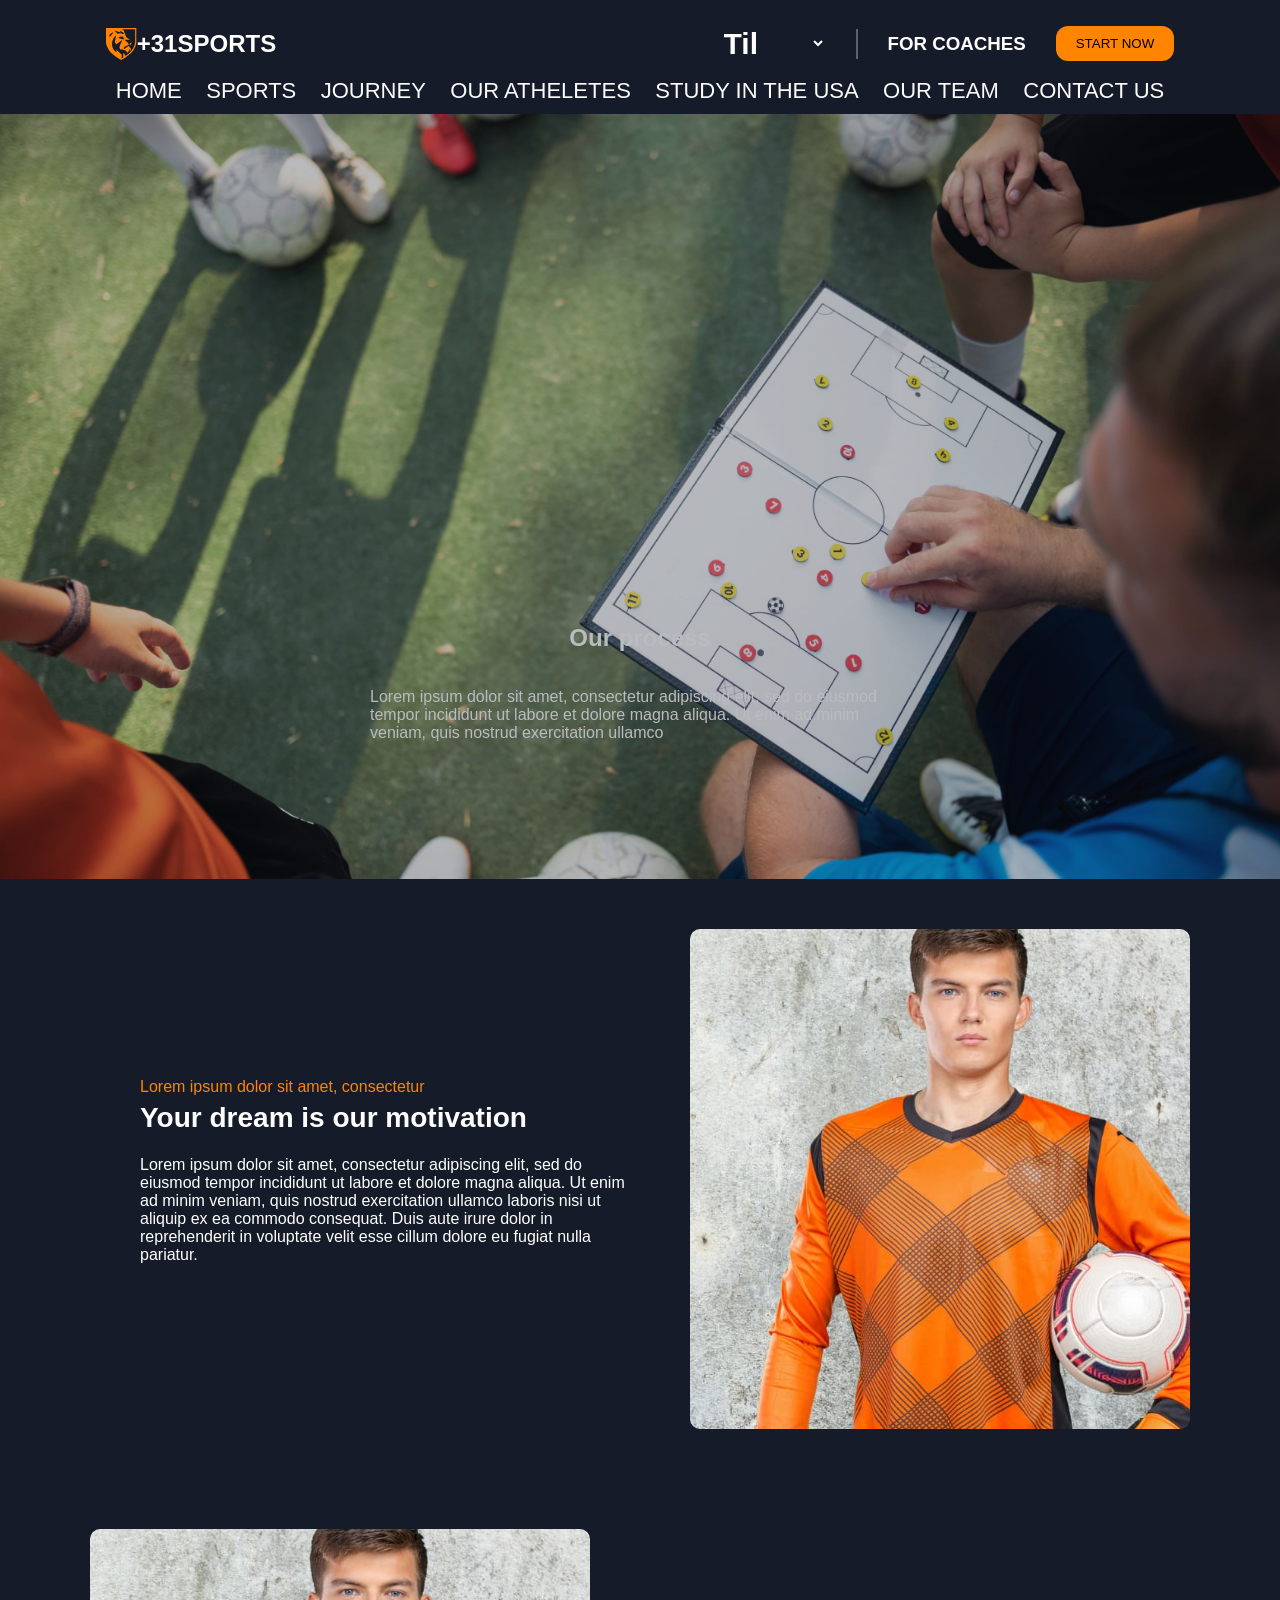
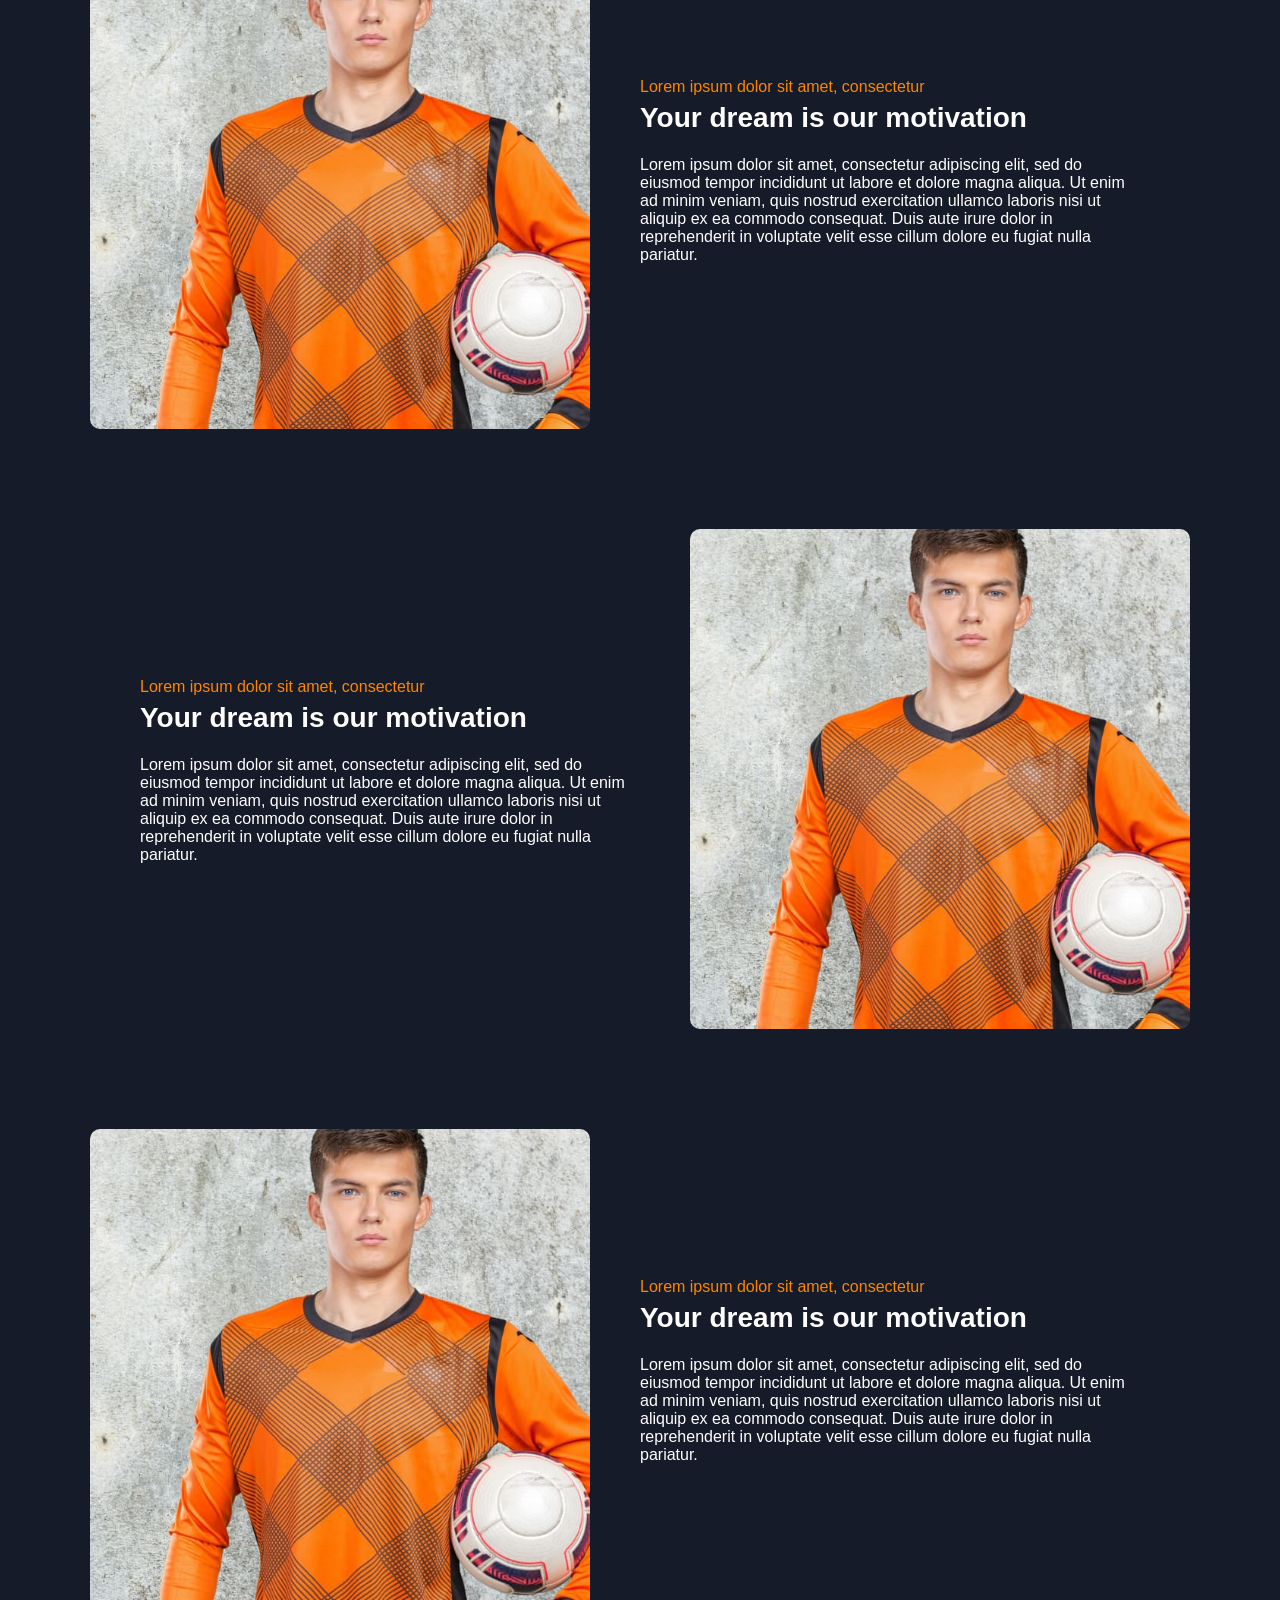
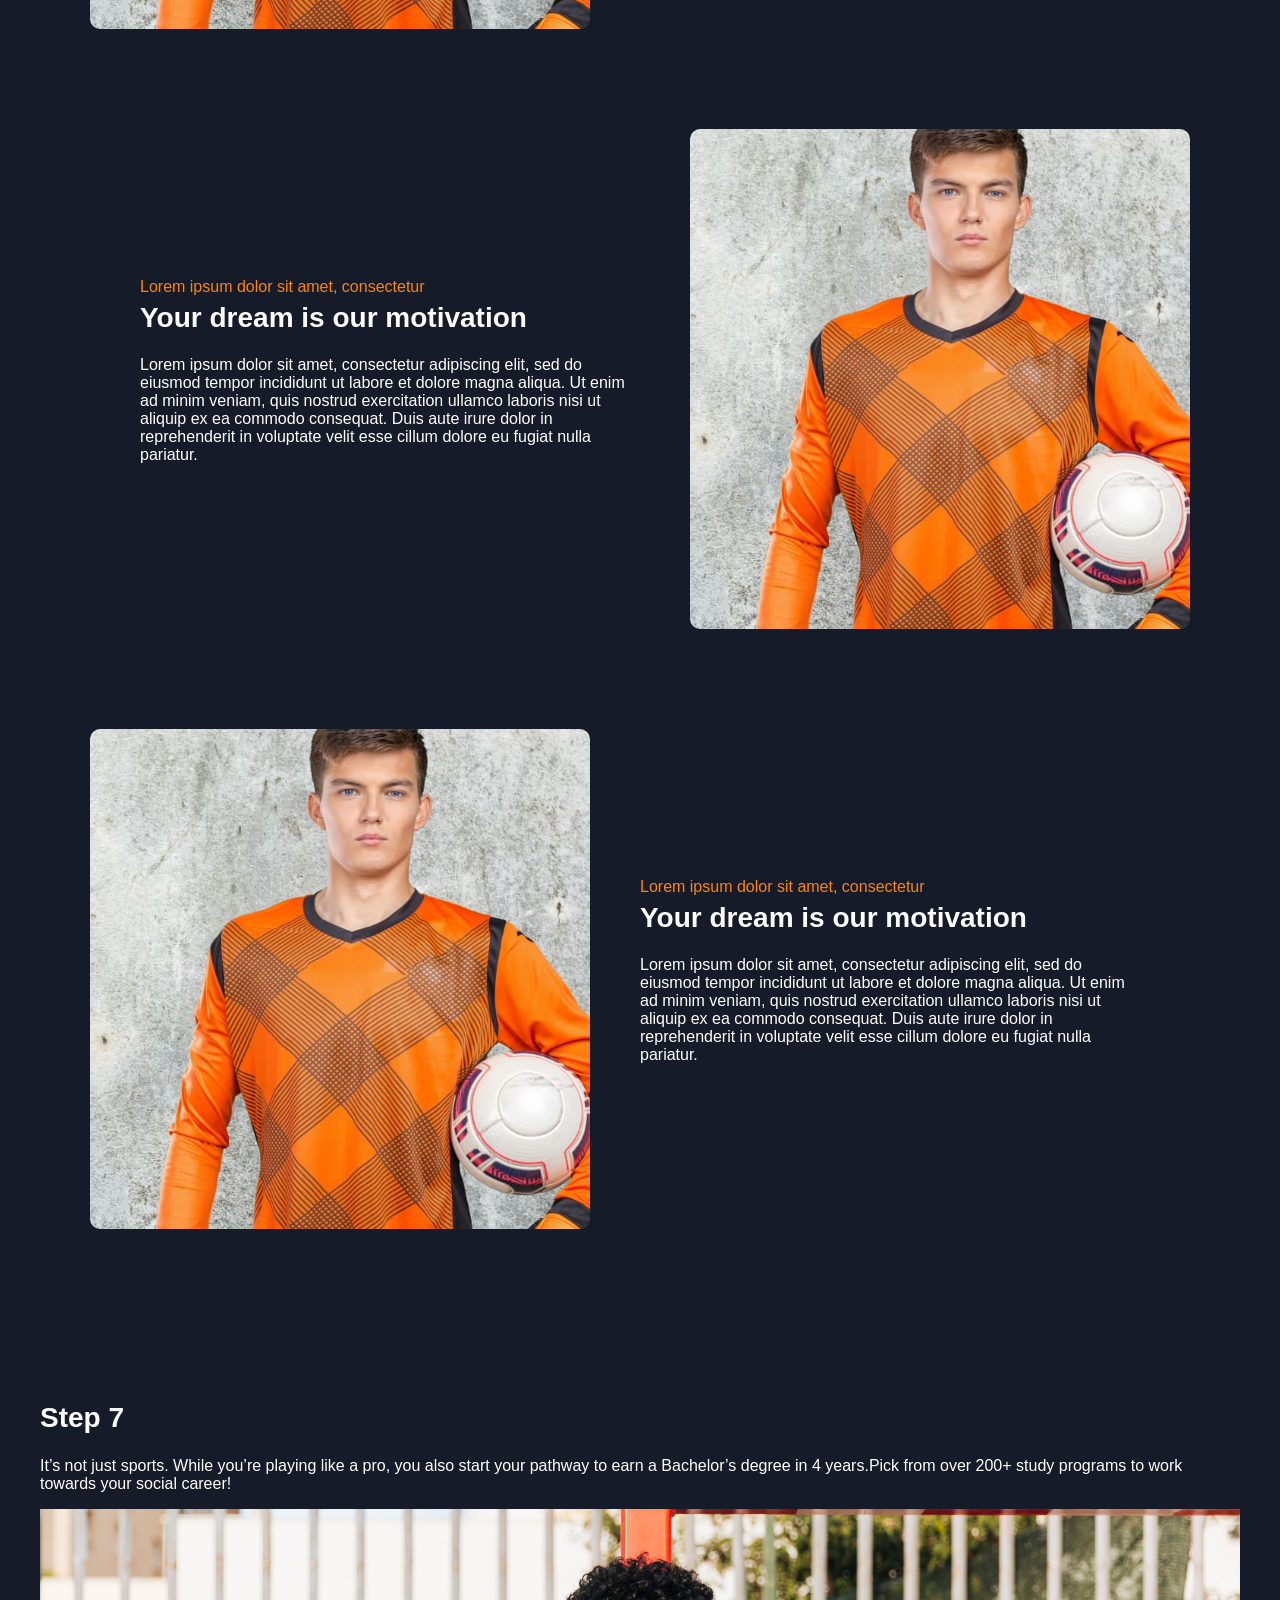
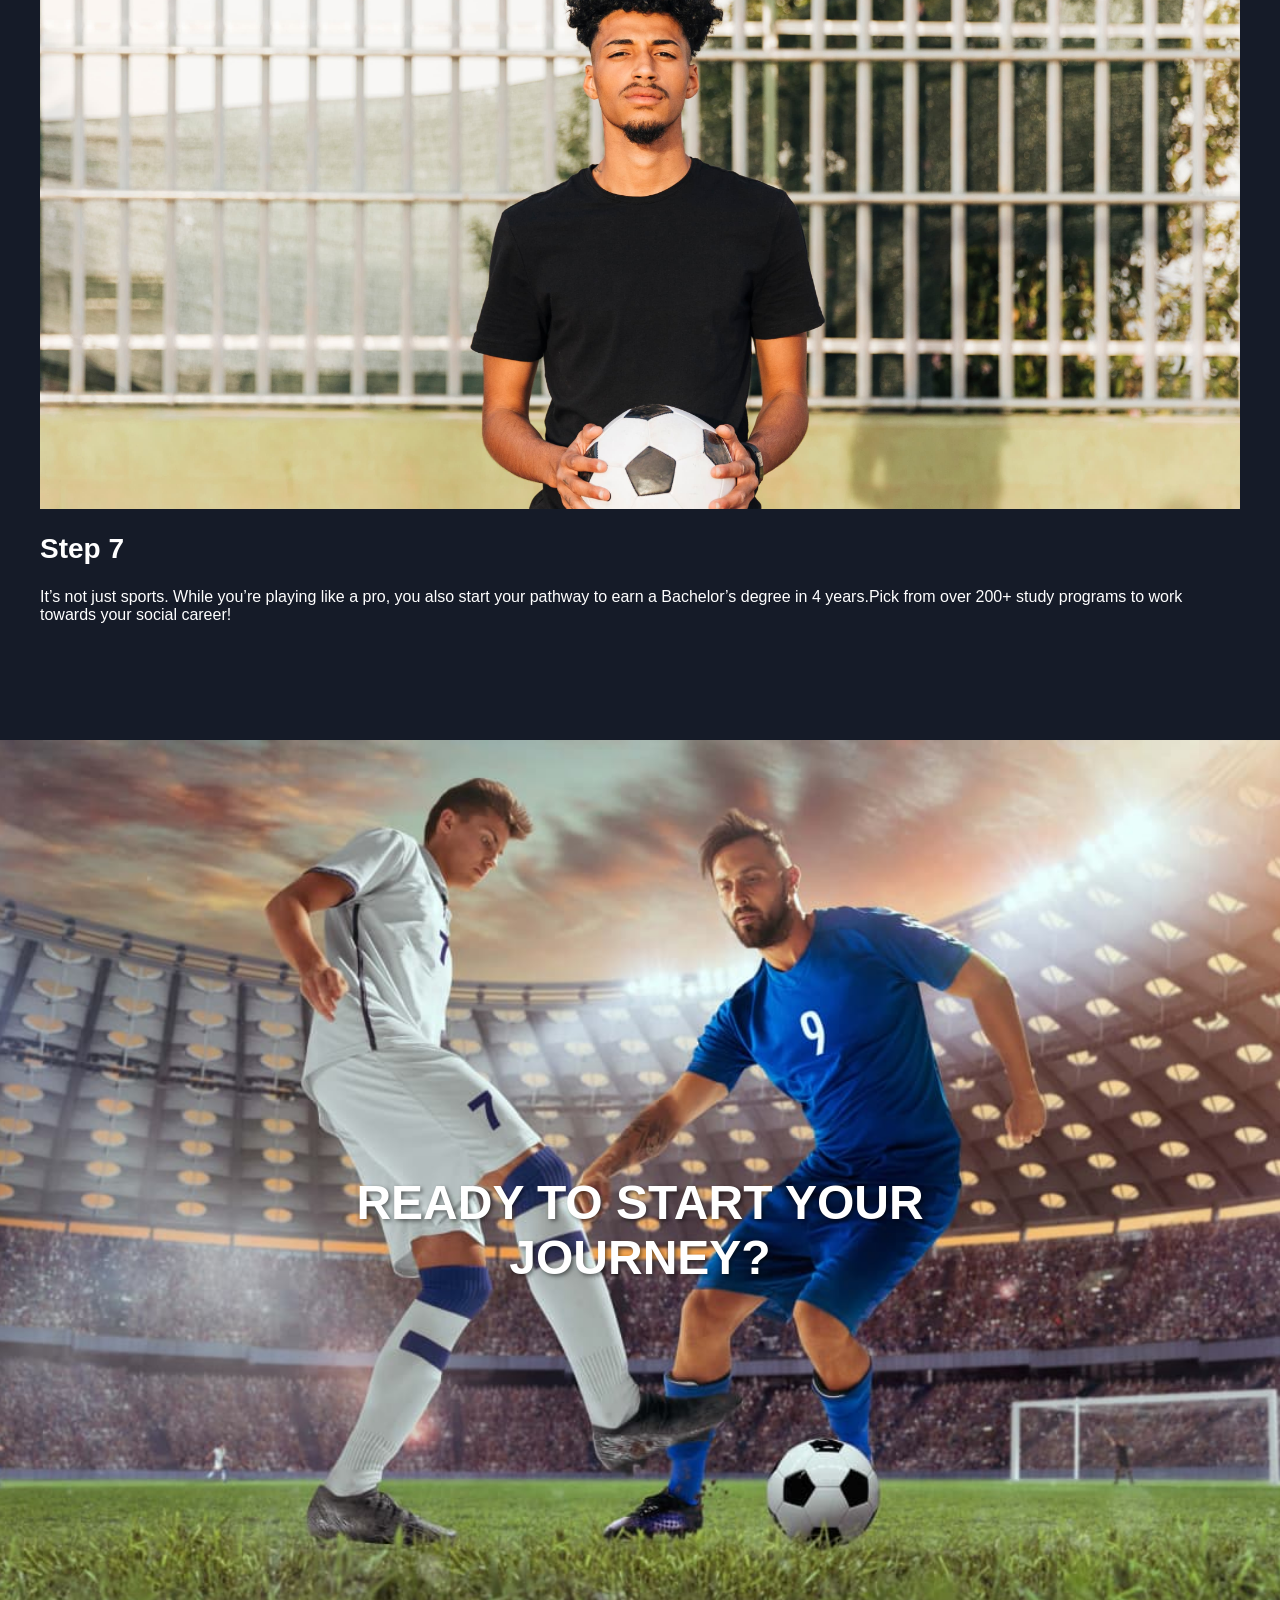
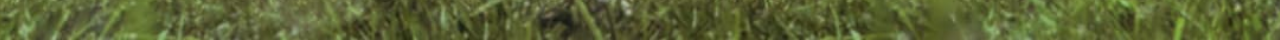
==== sports.html @ bd9975b6 "devcha75 man" ====
<!DOCTYPE html>
<html lang="en">

<head>
    <meta charset="UTF-8">
    <meta name="viewport" content="width=device-width, initial-scale=1.0">
    <title>Document</title>
    <link rel="stylesheet" href="sports.css">
</head>

<body>
    <div class="cont">
        <div class="con">
            <header>
                <div class="container">
                    <div class="head1">
                        <div class="logo">
                            <img src="./sherzodRasmlar/logo.svg" alt="sherlogo">
                            <h2>+31SPORTS</h2>
                        </div>
                        <div class="startNov">
                            <select id="language">
                                <option value="">Til</option>
                                <option value="uz">UZB</option>
                                <option value="ru">RUS</option>
                                <option value="eng">ENG</option>
                            </select>
                            <div class="chiziq"></div>
                            <h3>FOR COACHES</h3>
                            <button class="start">START NOW</button>
                        </div>
                    </div>
                    <div class="head2">
                        <nav>
                            <a class="head2-nav" href="#">Home</a>
                            <a class="head2-nav" href="#">sports</a>
                            <a class="head2-nav" href="#">journey</a>
                            <a class="head2-nav" href="#">our atheletes</a>
                            <a class="head2-nav" href="#">study in the usa</a>
                            <a class="head2-nav" href="#">our team</a>
                            <a class="head2-nav" href="#">contact us</a>
                        </nav>
                    </div>
                </div>
            </header>
        </div>
        <main>
            <section class="sec-one">
                <h1 class="secOne-title">Our process</h1>
                <p class="secOne-text">Lorem ipsum dolor sit amet, consectetur adipiscing elit, sed do eiusmod tempor
                    incididunt ut labore
                    et dolore magna aliqua. Ut enim ad minim veniam, quis nostrud exercitation ullamco</p>
            </section>
            <section class="sec-two">
                <div class="secTwo-container">
                    <div class="left">
                        <span>Lorem ipsum dolor sit amet, consectetur</span>
                        <h3>Your dream is our motivation</h3>
                        <p>Lorem ipsum dolor sit amet, consectetur adipiscing elit, sed do eiusmod tempor incididunt ut
                            labore et dolore magna aliqua. Ut enim ad minim veniam, quis nostrud exercitation ullamco
                            laboris nisi ut aliquip ex ea commodo consequat. Duis aute irure dolor in reprehenderit in
                            voluptate velit esse cillum dolore eu fugiat nulla pariatur.</p>
                    </div>
                    <div class="right">
                        <img src="./futbolchi.jpg" alt="Futbolchining rasmi">
                    </div>
                </div>
                <div class="secTwo-container">
                    <div class="right">
                        <img src="./futbolchi.jpg" alt="Futbolchining rasmi">
                    </div>
                    <div class="left">
                        <span>Lorem ipsum dolor sit amet, consectetur</span>
                        <h3>Your dream is our motivation</h3>
                        <p>Lorem ipsum dolor sit amet, consectetur adipiscing elit, sed do eiusmod tempor incididunt ut
                            labore et dolore magna aliqua. Ut enim ad minim veniam, quis nostrud exercitation ullamco
                            laboris nisi ut aliquip ex ea commodo consequat. Duis aute irure dolor in reprehenderit in
                            voluptate velit esse cillum dolore eu fugiat nulla pariatur.</p>
                    </div>
                </div>
                <div class="secTwo-container">
                    <div class="left">
                        <span>Lorem ipsum dolor sit amet, consectetur</span>
                        <h3>Your dream is our motivation</h3>
                        <p>Lorem ipsum dolor sit amet, consectetur adipiscing elit, sed do eiusmod tempor incididunt ut
                            labore et dolore magna aliqua. Ut enim ad minim veniam, quis nostrud exercitation ullamco
                            laboris nisi ut aliquip ex ea commodo consequat. Duis aute irure dolor in reprehenderit in
                            voluptate velit esse cillum dolore eu fugiat nulla pariatur.</p>
                    </div>
                    <div class="right">
                        <img src="./futbolchi.jpg" alt="Futbolchining rasmi">
                    </div>
                </div>
                <div class="secTwo-container">
                    <div class="right">
                        <img src="./futbolchi.jpg" alt="Futbolchining rasmi">
                    </div>
                    <div class="left">
                        <span>Lorem ipsum dolor sit amet, consectetur</span>
                        <h3>Your dream is our motivation</h3>
                        <p>Lorem ipsum dolor sit amet, consectetur adipiscing elit, sed do eiusmod tempor incididunt ut
                            labore et dolore magna aliqua. Ut enim ad minim veniam, quis nostrud exercitation ullamco
                            laboris nisi ut aliquip ex ea commodo consequat. Duis aute irure dolor in reprehenderit in
                            voluptate velit esse cillum dolore eu fugiat nulla pariatur.</p>
                    </div>
                </div>
                <div class="secTwo-container">
                    <div class="left">
                        <span>Lorem ipsum dolor sit amet, consectetur</span>
                        <h3>Your dream is our motivation</h3>
                        <p>Lorem ipsum dolor sit amet, consectetur adipiscing elit, sed do eiusmod tempor incididunt ut
                            labore et dolore magna aliqua. Ut enim ad minim veniam, quis nostrud exercitation ullamco
                            laboris nisi ut aliquip ex ea commodo consequat. Duis aute irure dolor in reprehenderit in
                            voluptate velit esse cillum dolore eu fugiat nulla pariatur.</p>
                    </div>
                    <div class="right">
                        <img src="./futbolchi.jpg" alt="Futbolchining rasmi">
                    </div>
                </div>
                <div class="secTwo-container">
                    <div class="right">
                        <img src="./futbolchi.jpg" alt="Futbolchining rasmi">
                    </div>
                    <div class="left">
                        <span>Lorem ipsum dolor sit amet, consectetur</span>
                        <h3>Your dream is our motivation</h3>
                        <p>Lorem ipsum dolor sit amet, consectetur adipiscing elit, sed do eiusmod tempor incididunt ut
                            labore et dolore magna aliqua. Ut enim ad minim veniam, quis nostrud exercitation ullamco
                            laboris nisi ut aliquip ex ea commodo consequat. Duis aute irure dolor in reprehenderit in
                            voluptate velit esse cillum dolore eu fugiat nulla pariatur.</p>
                    </div>
                </div>
            </section>
            <section class="sec-three">
                <h2>Step 7</h2>
                <p>It’s not just sports. While you’re playing like a pro, you also start your pathway to earn a
                    Bachelor’s degree in 4 years.Pick from over 200+ study programs to work towards your social career!
                </p>
                <div class="rasm-con">
                    <img src="./futbolchi2.jpg" alt="">
                </div>
                <h2>Step 7</h2>
                <p>It’s not just sports. While you’re playing like a pro, you also start your pathway to earn a
                    Bachelor’s degree in 4 years.Pick from over 200+ study programs to work towards your social career!
                </p>
            </section>
            <section class="sec-four">
                <h1>READY TO START YOUR JOURNEY?</h1>
                <img src="./futbolchilar.jpg" alt="Futbol o'yinchilari">
            </section>
            <section  class="sec-five">
                
            </section>
        </main>
    </div>
</body>

</html>
---- sports.css ----
* {
    box-sizing: border-box;
    font-family: 'Lucida Sans', 'Lucida Sans Regular', 'Lucida Grande', 'Lucida Sans Unicode', Geneva, Verdana, sans-serif;
}

body {
    margin: 0;
    background-color: #151B28;
    display: flex;
    justify-content: center;
}

.cont {
    width: 100vw;
    display: flex;
    flex-direction: column;
}

.con {
    max-width: 1200px;
    margin: 0 auto;
}

/* .tana {
    display: flex;
    flex-direction: column;
    justify-content: center;
} */

.container {
    background-color: #151B28;
    flex-direction: column;
    display: flex;
}

header .container {
    padding: 10px 20px;
}

header {
    display: flex;
    flex-direction: column;
    max-width: 1200px;
    justify-content: center;

}

.head1 {
    display: flex;
    justify-content: space-between;
    align-items: center;
    color: white;
    gap: 315px;
}

.logo {
    display: flex;
}

.startNov {
    display: flex;
    justify-content: space-between;
    align-items: center;
    gap: 30px;
}

.chiziq {
    width: 2px;
    height: 30px;
    background-color: rgba(255, 255, 255, 0.3);
}

#language {
    background-color: transparent;
    color: rgb(255, 255, 255);
    padding: 8px 20px;
    font-size: 30px;
    font-weight: bold;
    border: 0px solid chartreuse;
}

#language:focus {
    border: 0px solid cyan;
    color: #151B28;
}

.start {
    padding: 10px 20px;
    border-radius: 12px;
    background-color: #FF8400;
    border: none;
}

.head2-nav {
    font-weight: 400;
    font-size: 22px;
    margin: 0px 10px;
    text-align: center;
    text-transform: uppercase;
    color: #FCFCFD;
    text-decoration: none;
}

.sec-one {
    background-image: url("./headerImg.jpg");
    background-position: center;
    background-size: cover;
    background-repeat: no-repeat;
    opacity: 0.7;
    height: 85vh;
    display: flex;
    flex-direction: column;
    justify-content: center;
    align-items: center;
    padding: 370px 370px 0px;
    color: rgb(255, 255, 255);
}

.secOne-title {
    color: white;
}

.sec-two {
    padding: 50px 0px;
    display: flex;
    flex-direction: column;
    gap: 100px;
}

.secTwo-container {
    max-width: 1200px;
    color: white;
    margin: 0 auto;
    display: flex;
    justify-content: space-between;
    align-items: center;
    /* border: 2px solid red; */
}

.left {
    width: 600px;
    padding: 50px;
}

.left span{
    color: hsla(31, 100%, 50%, 1);  
}

.left h3{
    font-size: 28px;
    margin: 0;
    padding: 6px 0px;
}

.right {
    width: 500px;
    overflow: hidden;
    height: 500px;
}

.right img{
    width: 100%;
    height: 100%;
    object-fit: cover;
    border-radius: 10px;
}

.sec-three{
    max-width: 1200px;
    margin: 0 auto;
    color: white;
    padding: 100px 0px;
}

.sec-three h2{
    font-size: 28px;
}

.sec-three .rasm-con{
    max-width: 1200px;
    height: 600px;
    margin: 0 auto;
    overflow: hidden;
}

.rasm-con img{
    width: 100%;
    height: 100%;
    object-fit: cover;
}

.sec-four {
    position: relative;
    width: 100%;
    height: 100vh;
    overflow: hidden;
}

.sec-four img {
    position: absolute;
    top: 0;
    left: 0;
    width: 100%;
    height: 100%;
    object-fit: cover;  
    z-index: 1;
}

.sec-four h1 {
    position: absolute;
    top: 50%;
    left: 50%;
    transform: translate(-50%, -50%);
    color: white; 
    font-size: 3em; 
    text-shadow: 2px 2px 4px rgba(0, 0, 0, 0.5); 
    z-index: 2; 
    text-align: center; 
}
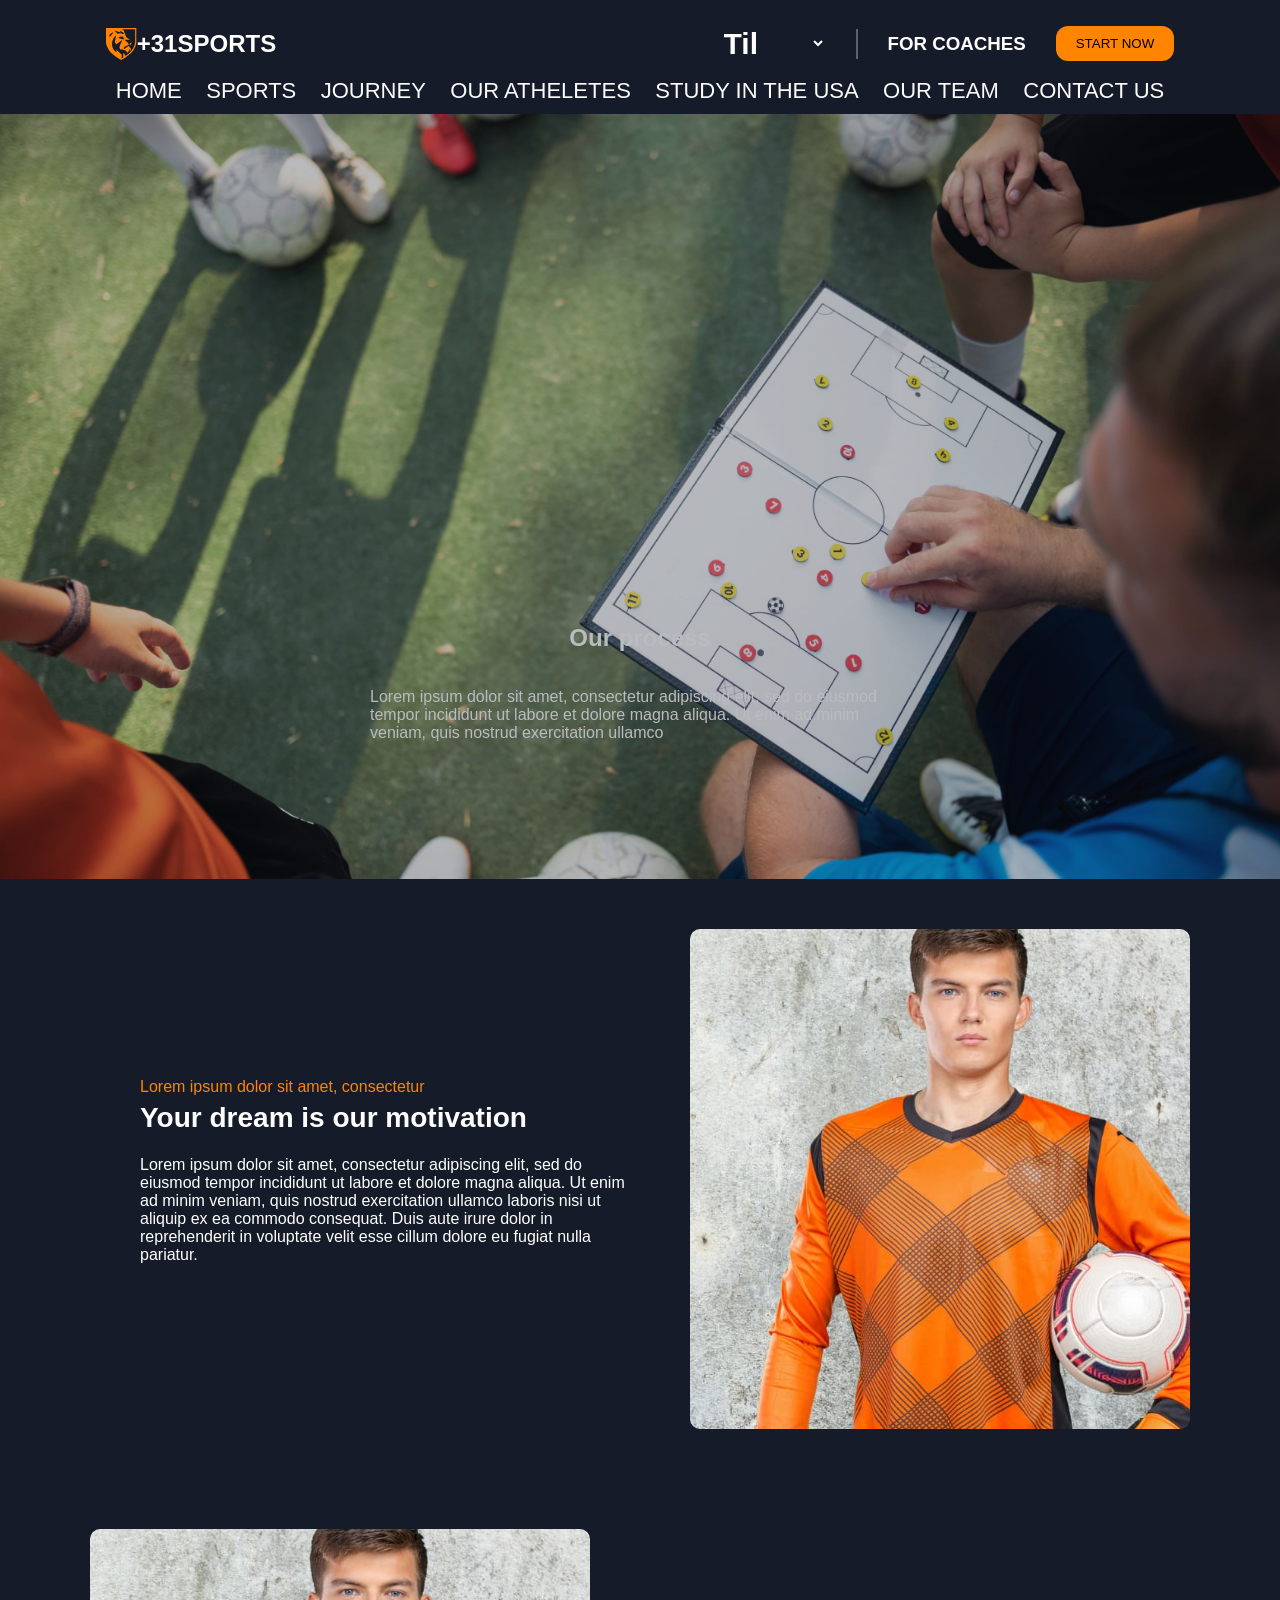
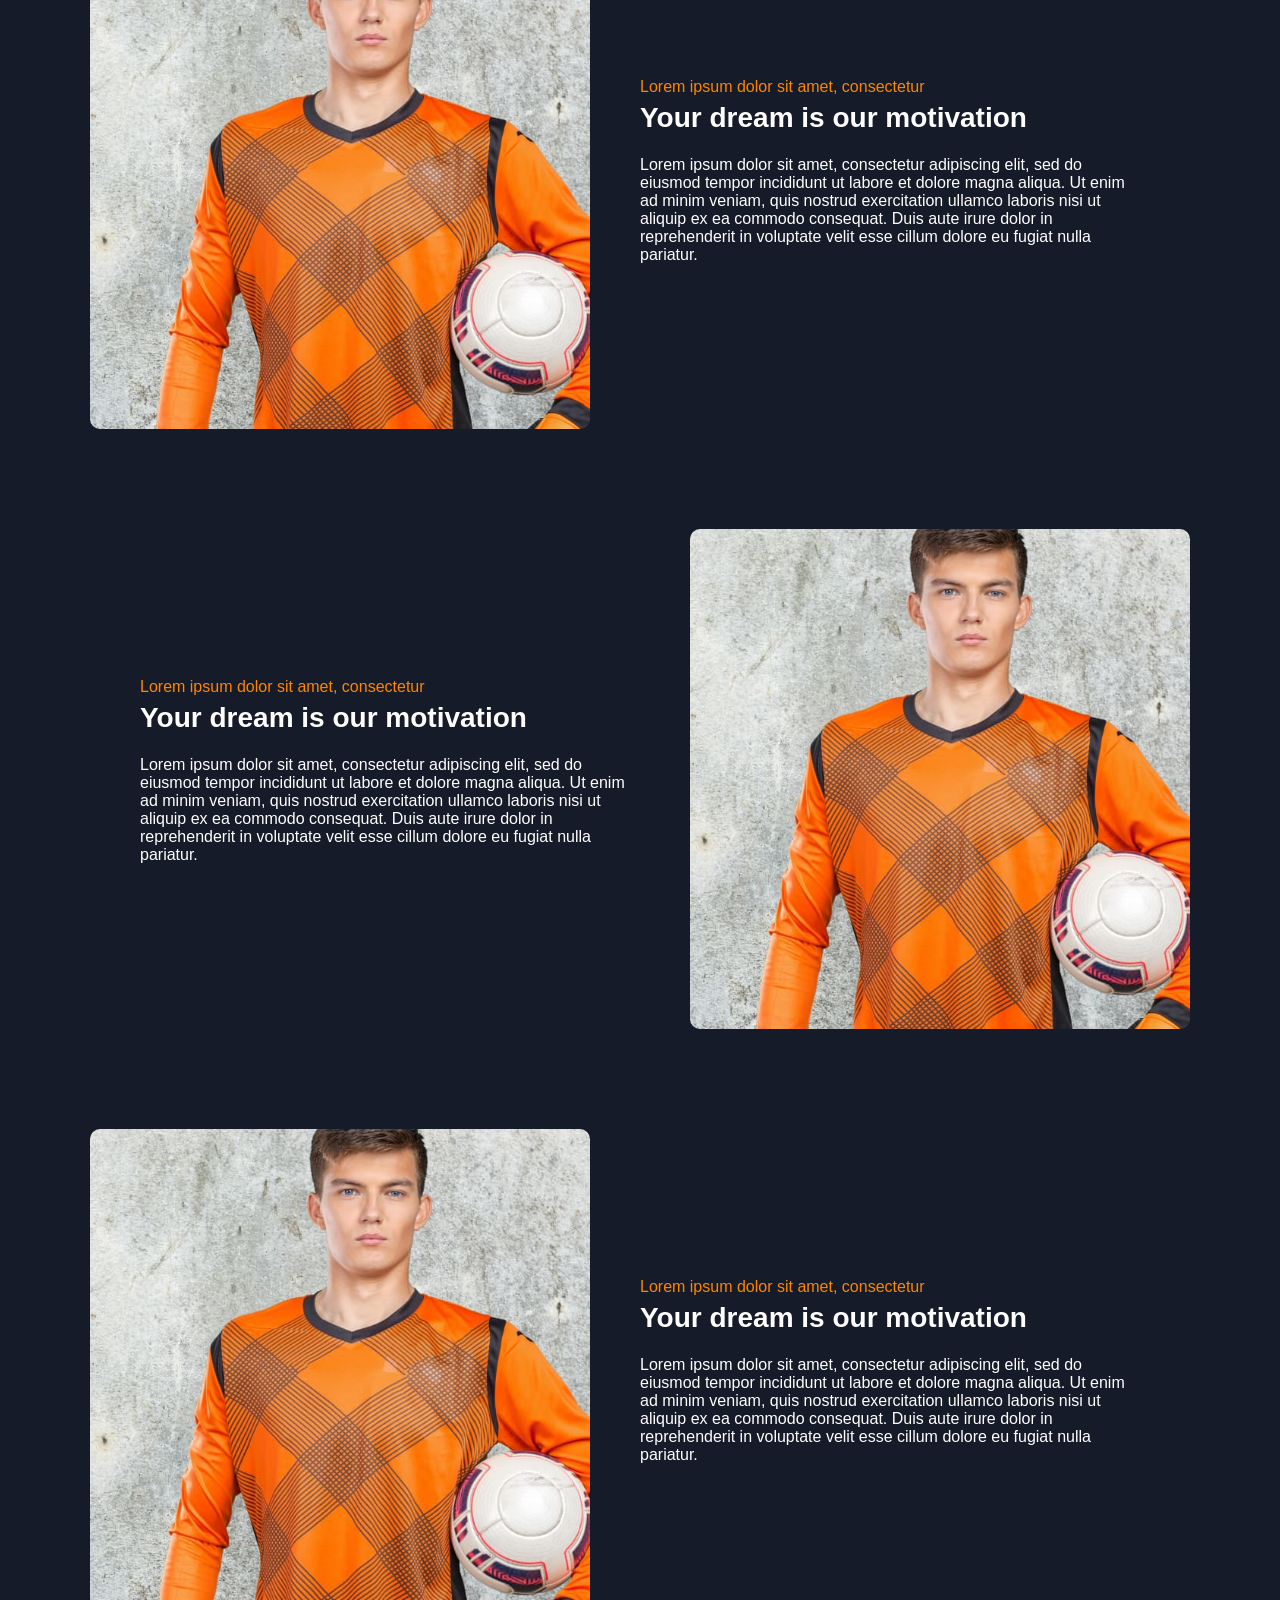
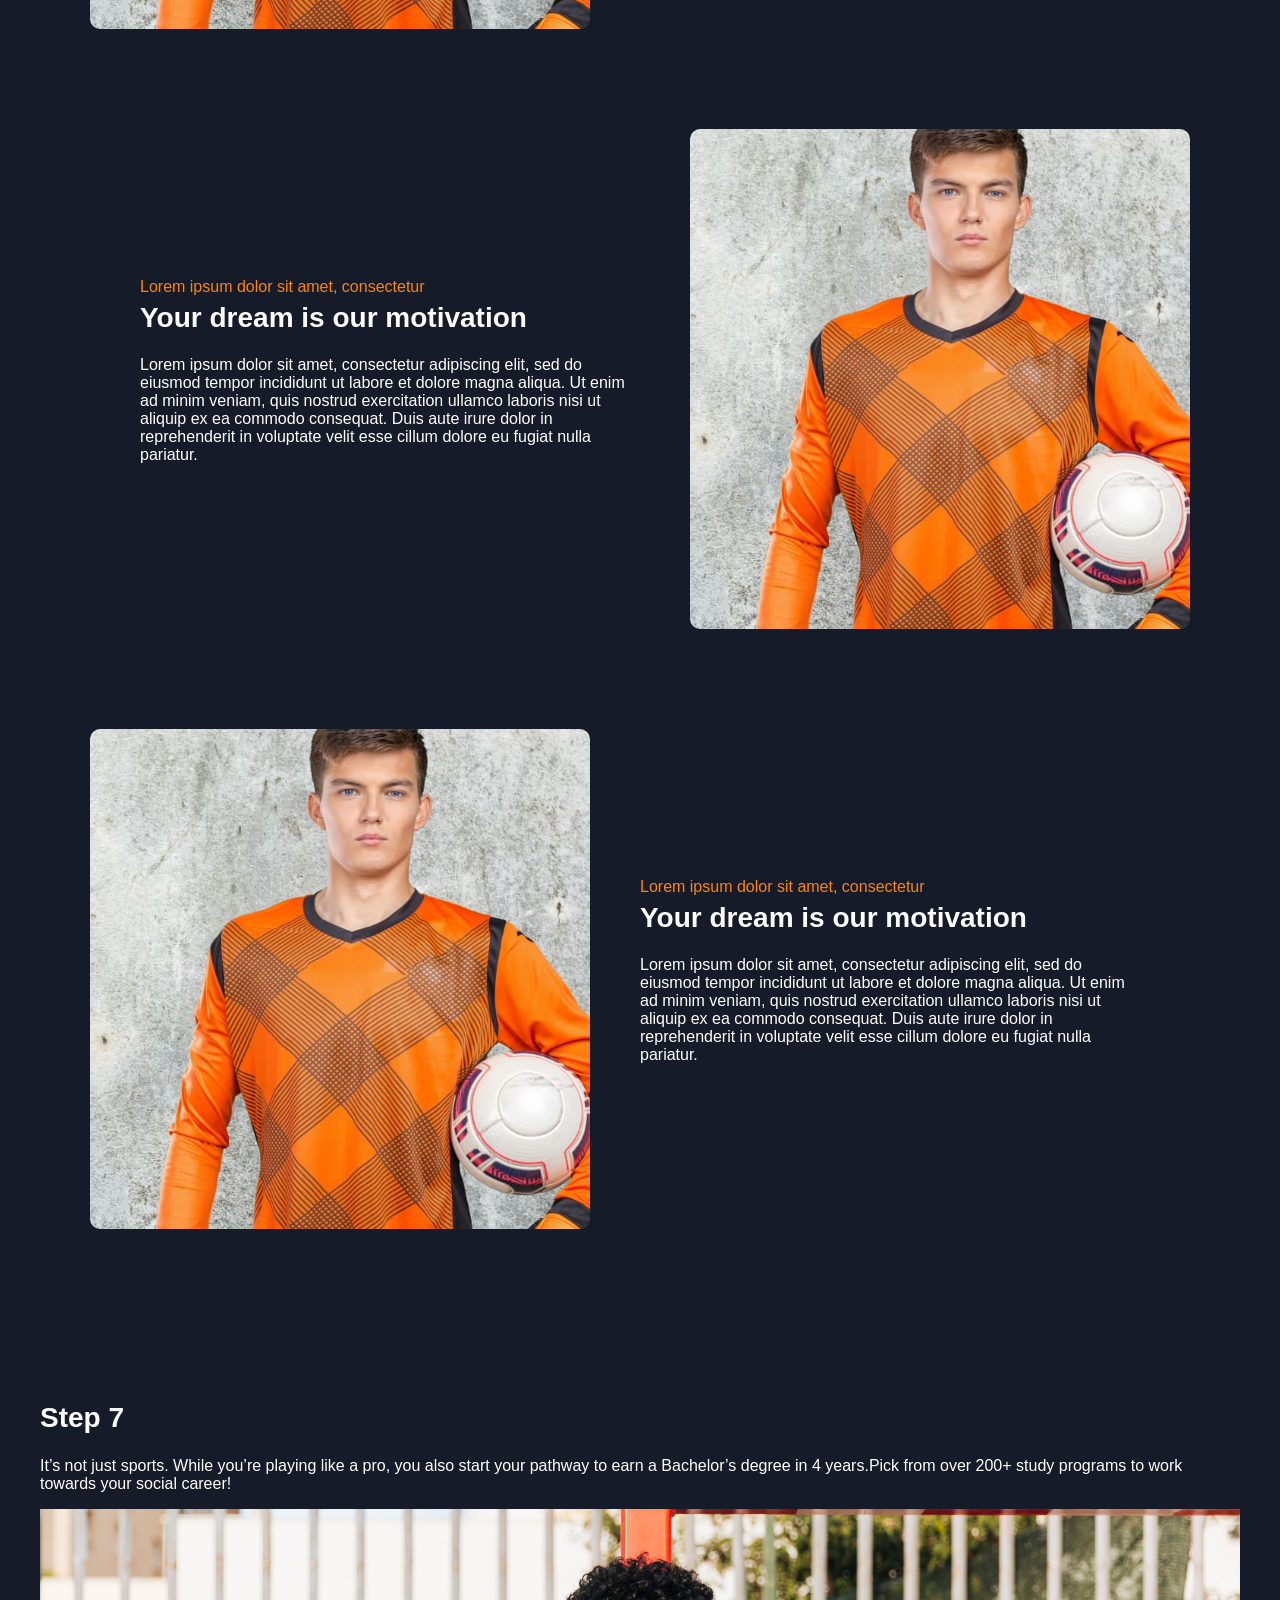
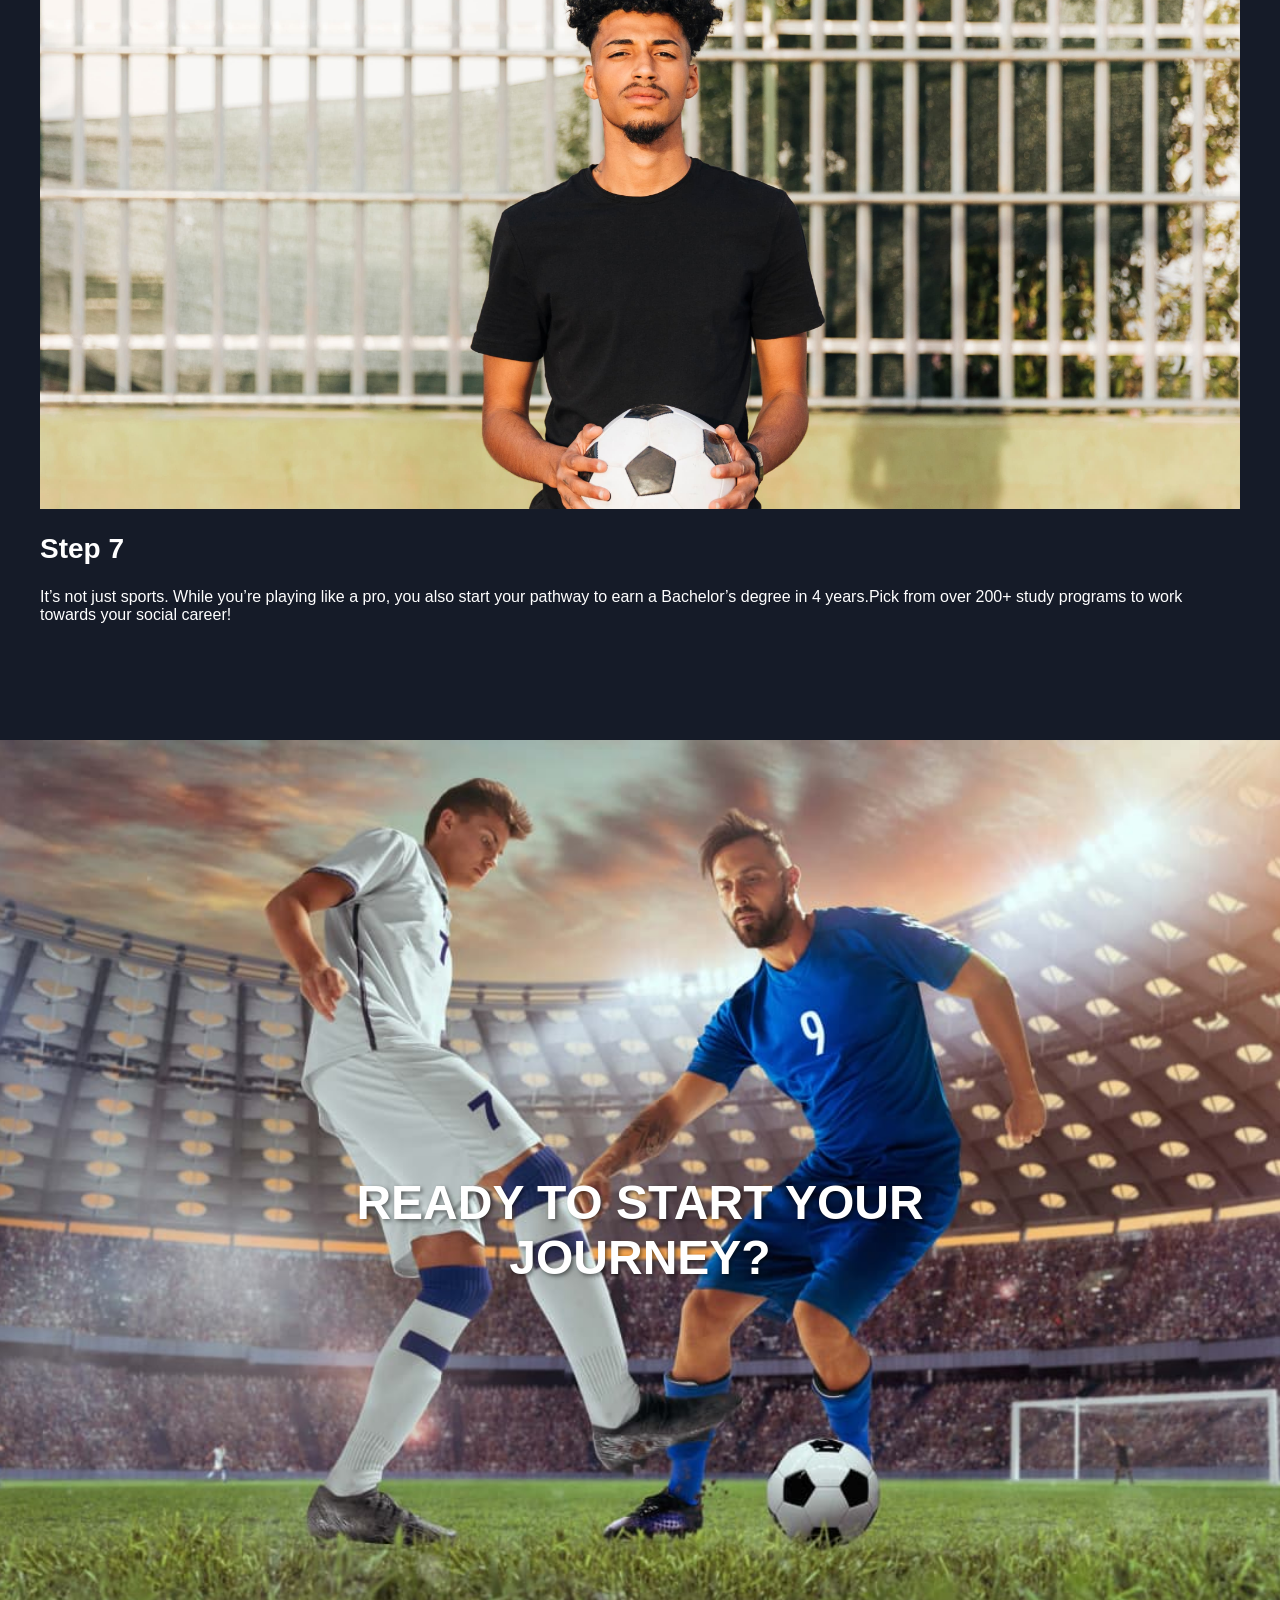
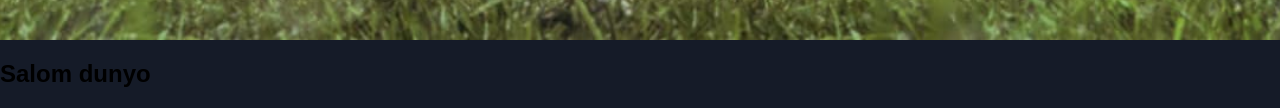
==== commit e60ad773: "update code" ====
--- a/sports.html
+++ b/sports.html
@@ -149,7 +149,7 @@
                 <img src="./futbolchilar.jpg" alt="Futbol o'yinchilari">
             </section>
             <section  class="sec-five">
-                
+                <h1>Salom dunyo</h1>
             </section>
         </main>
     </div>
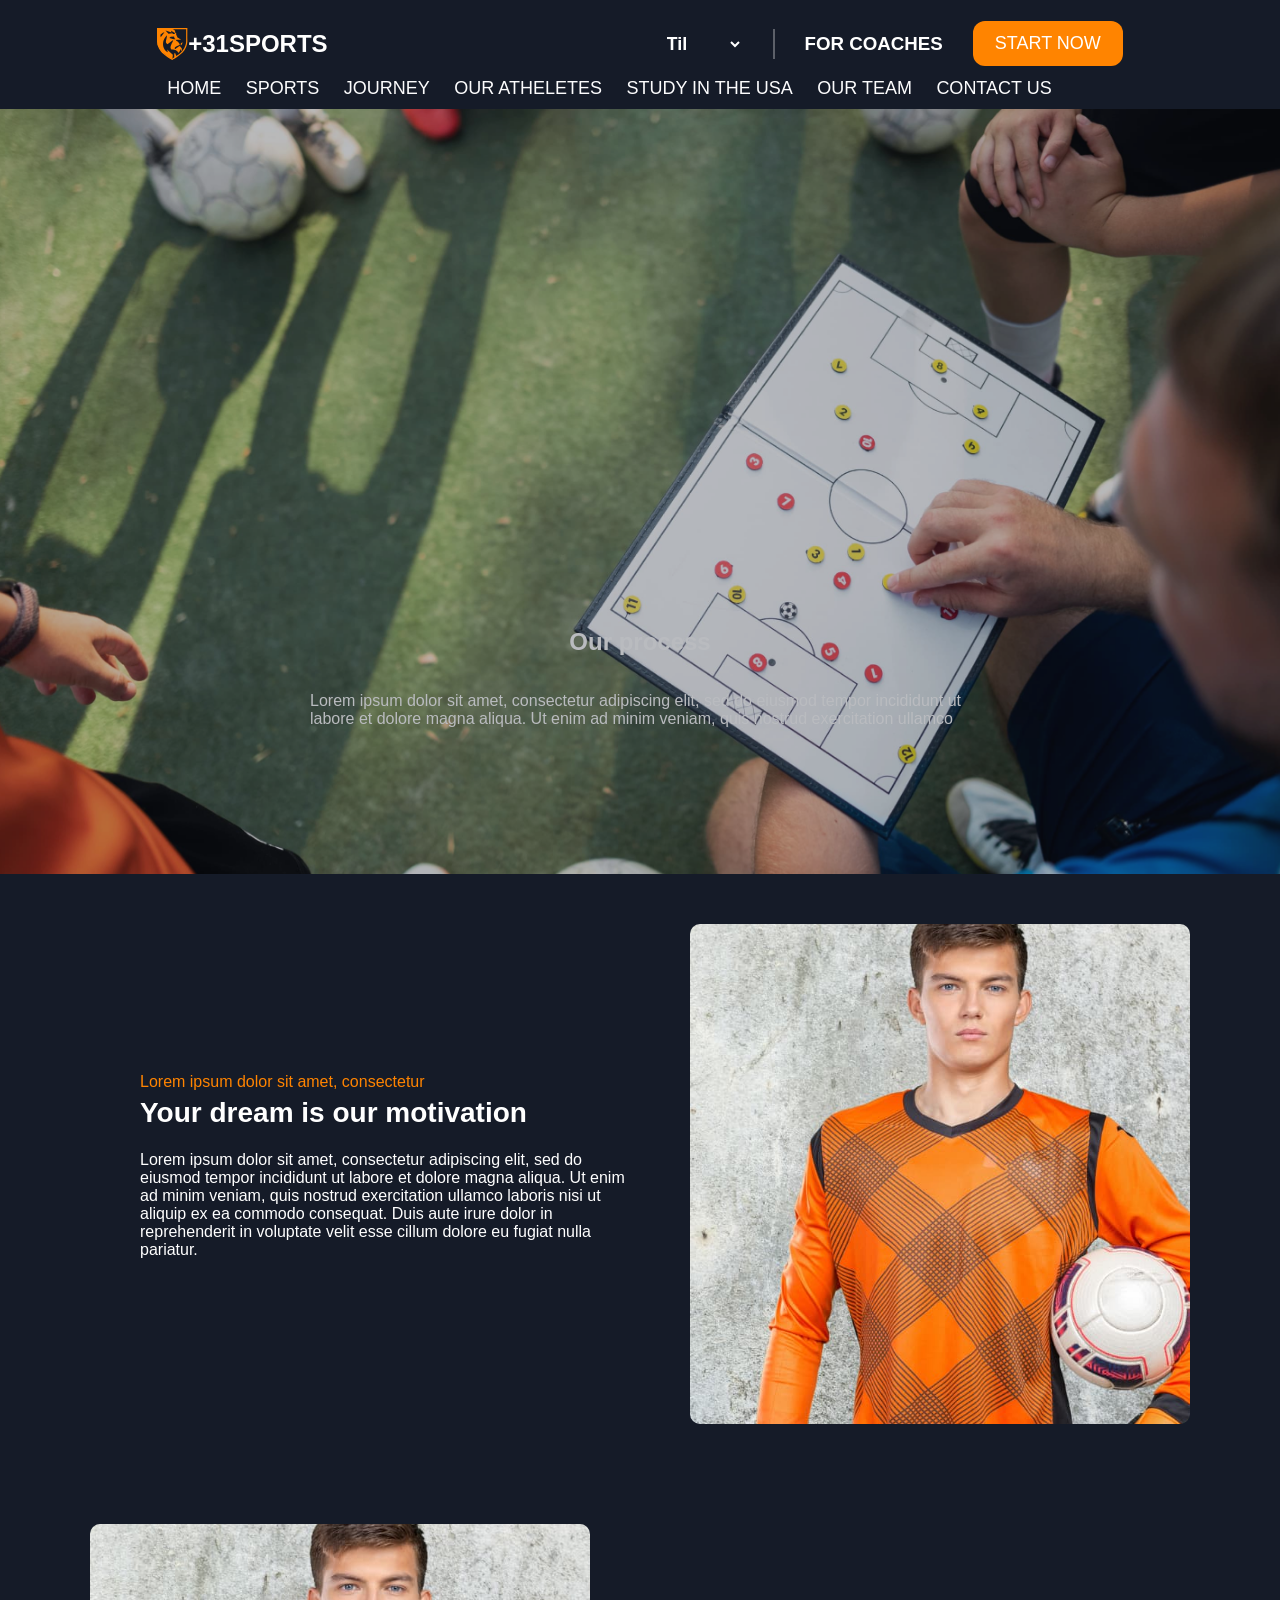
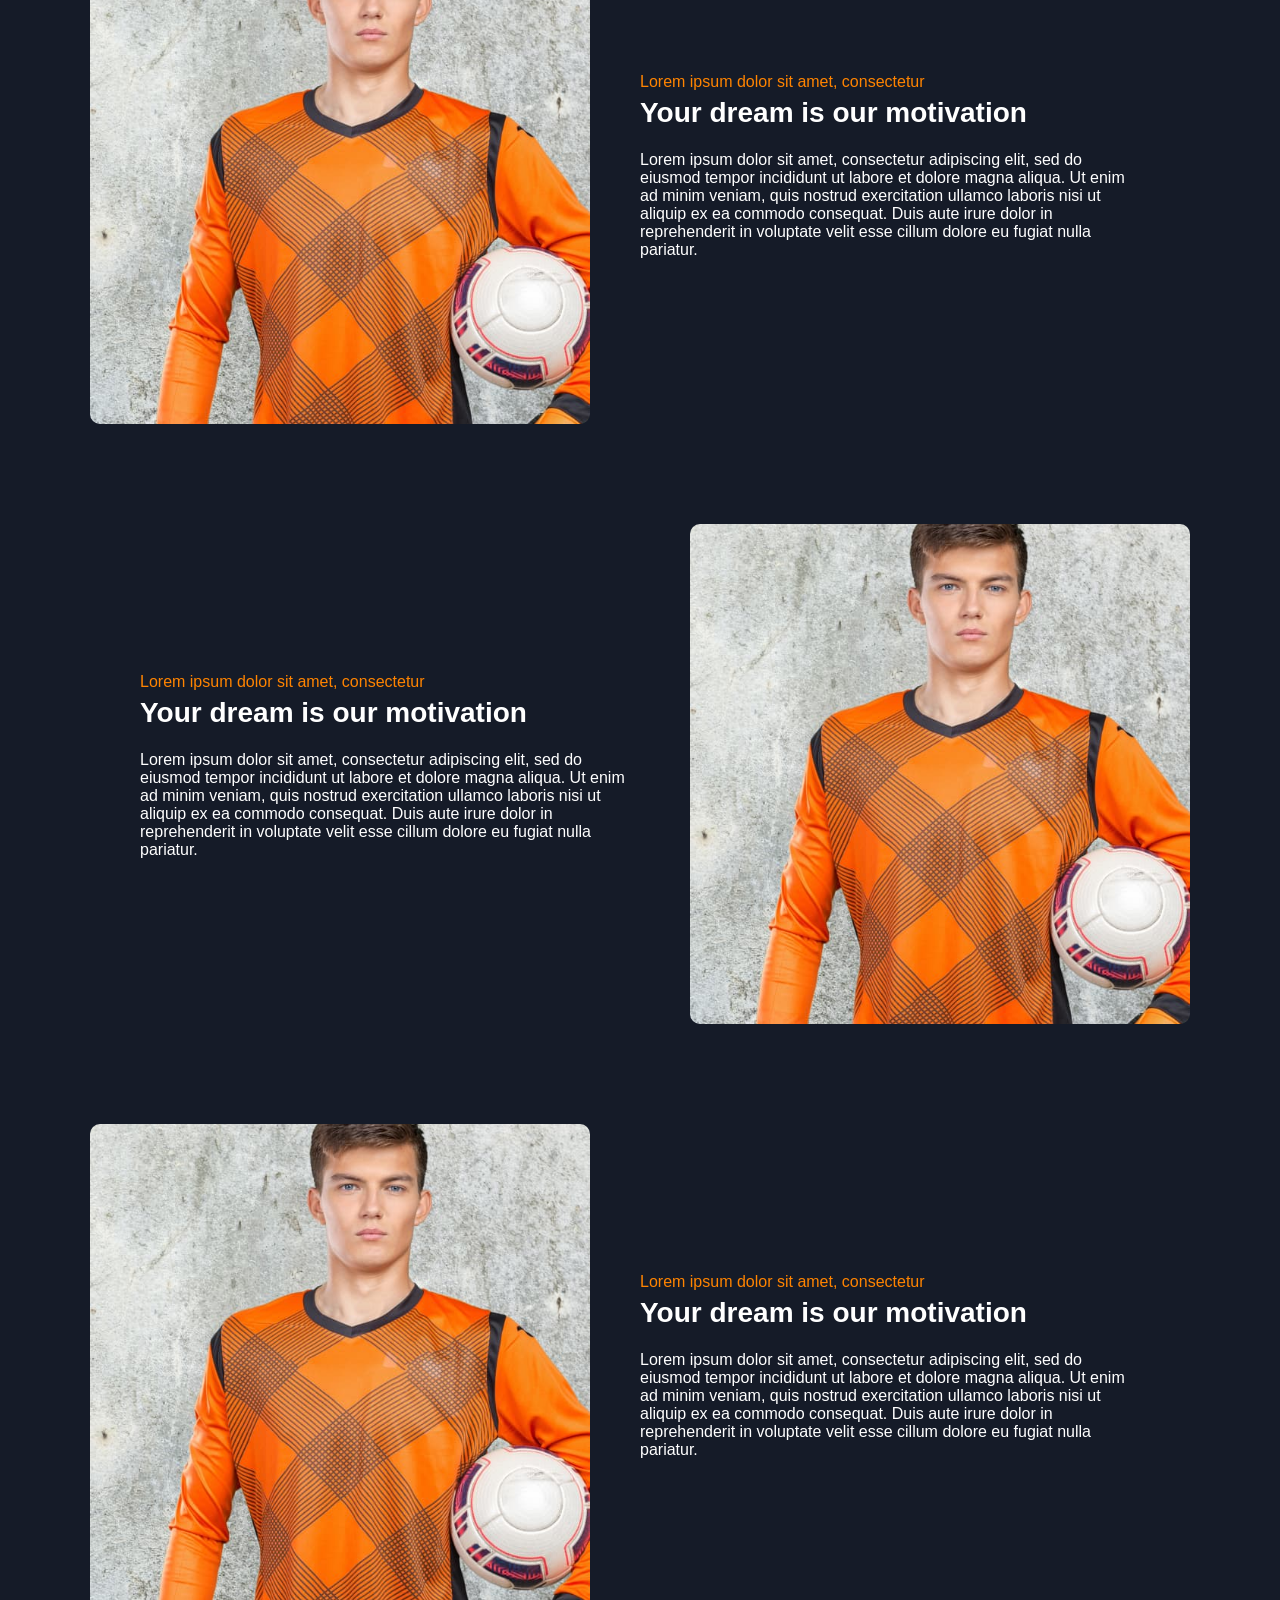
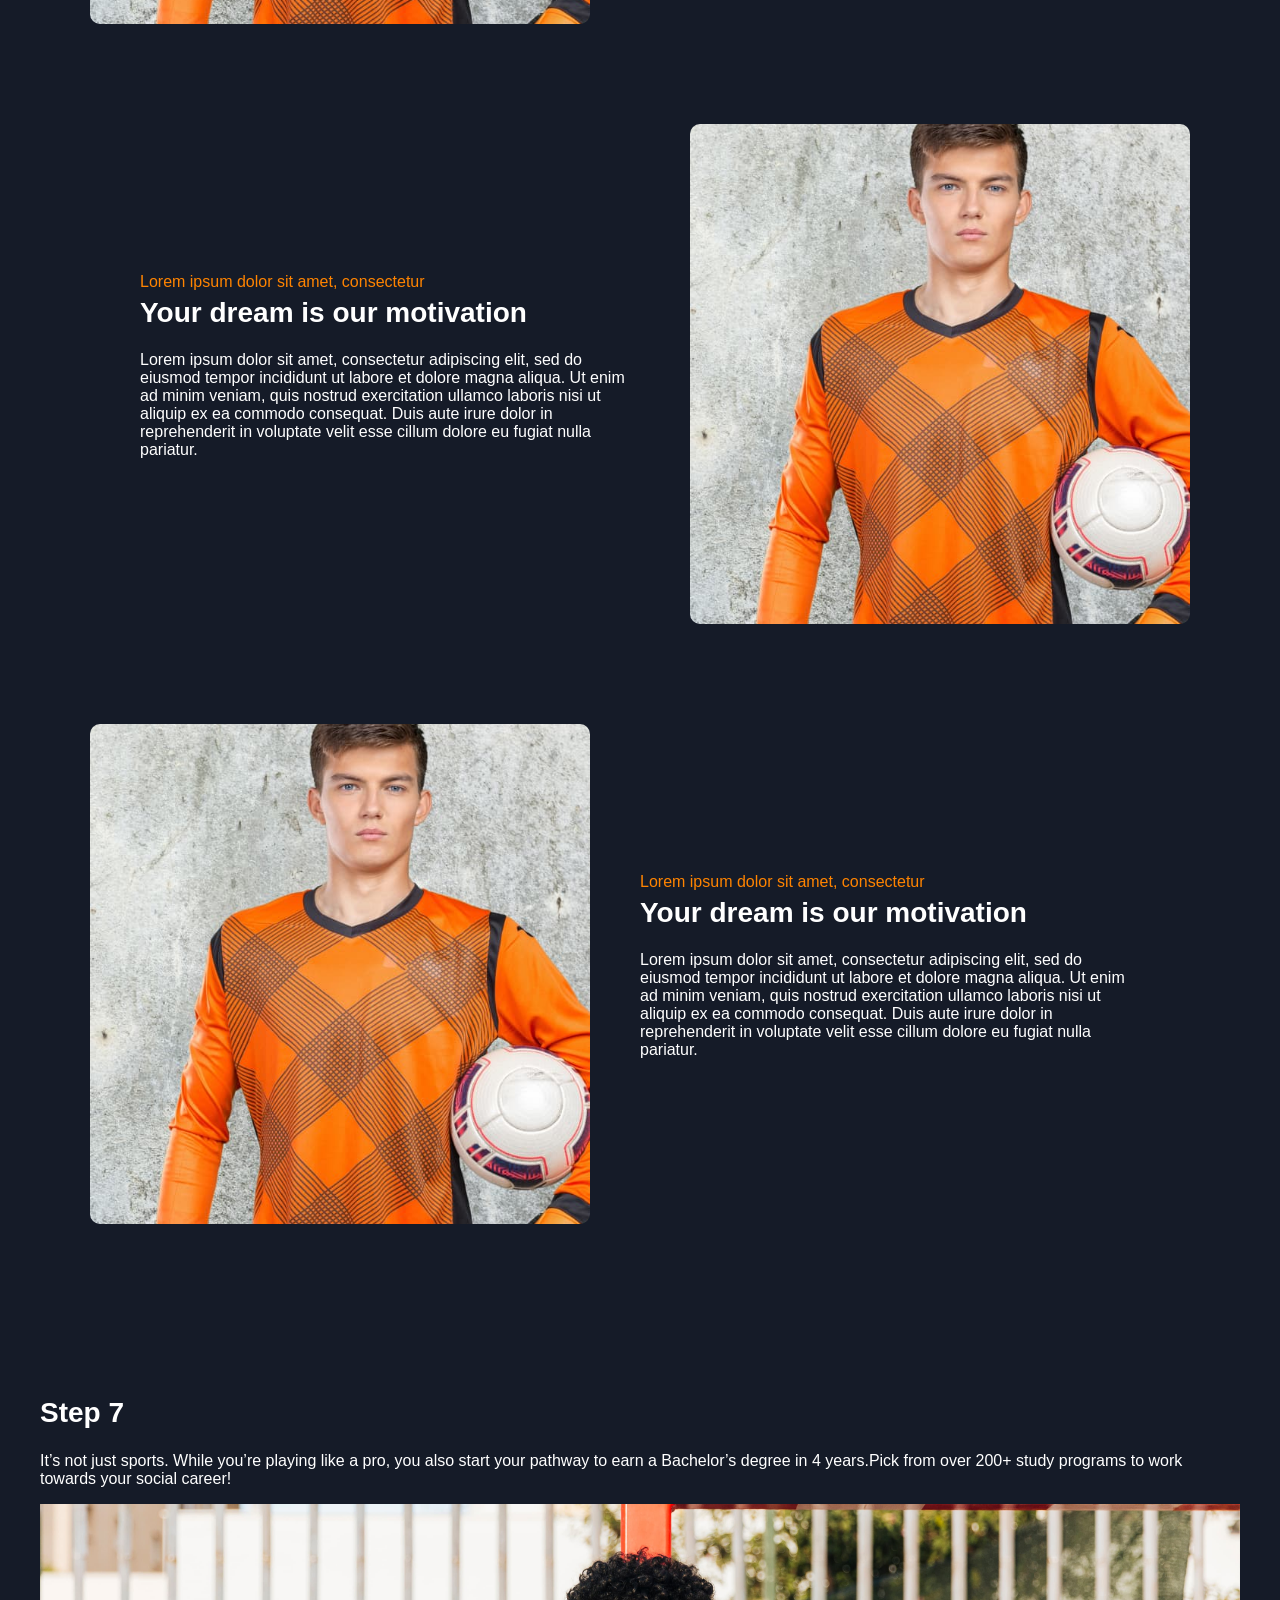
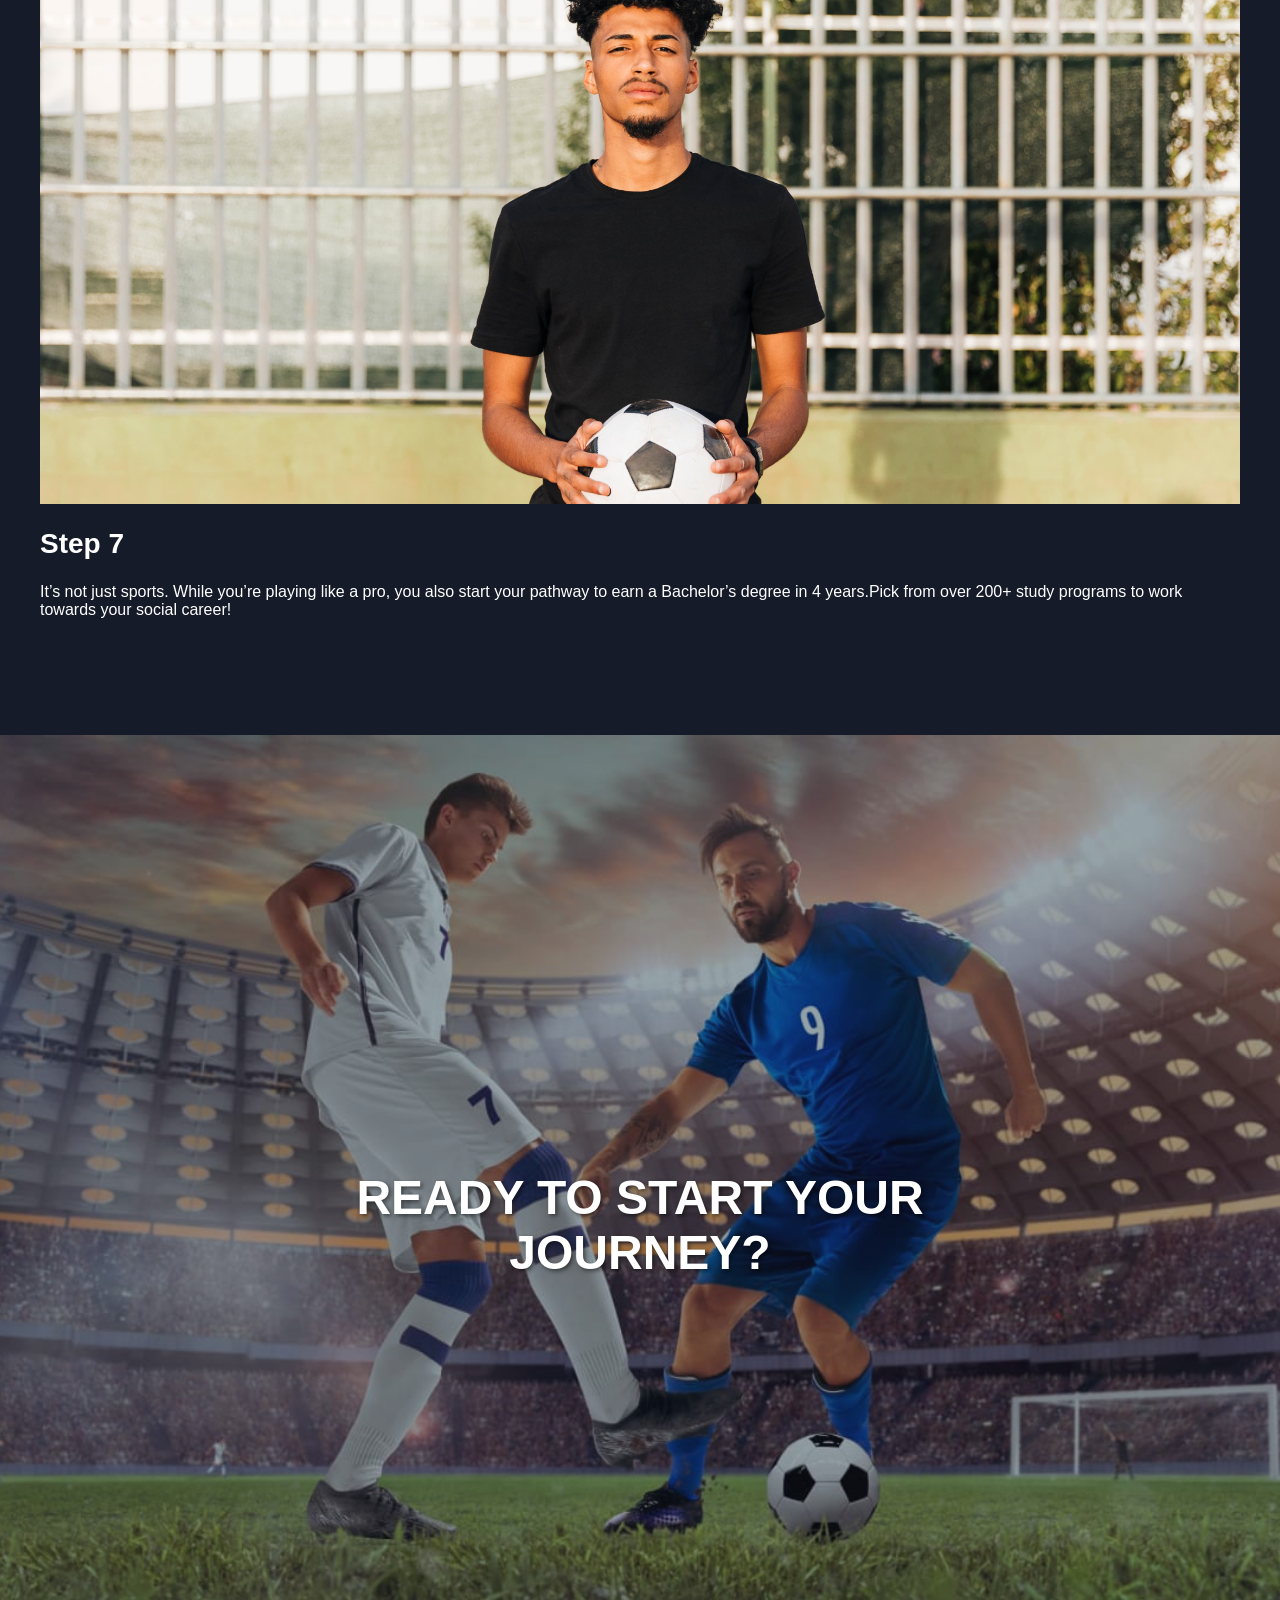
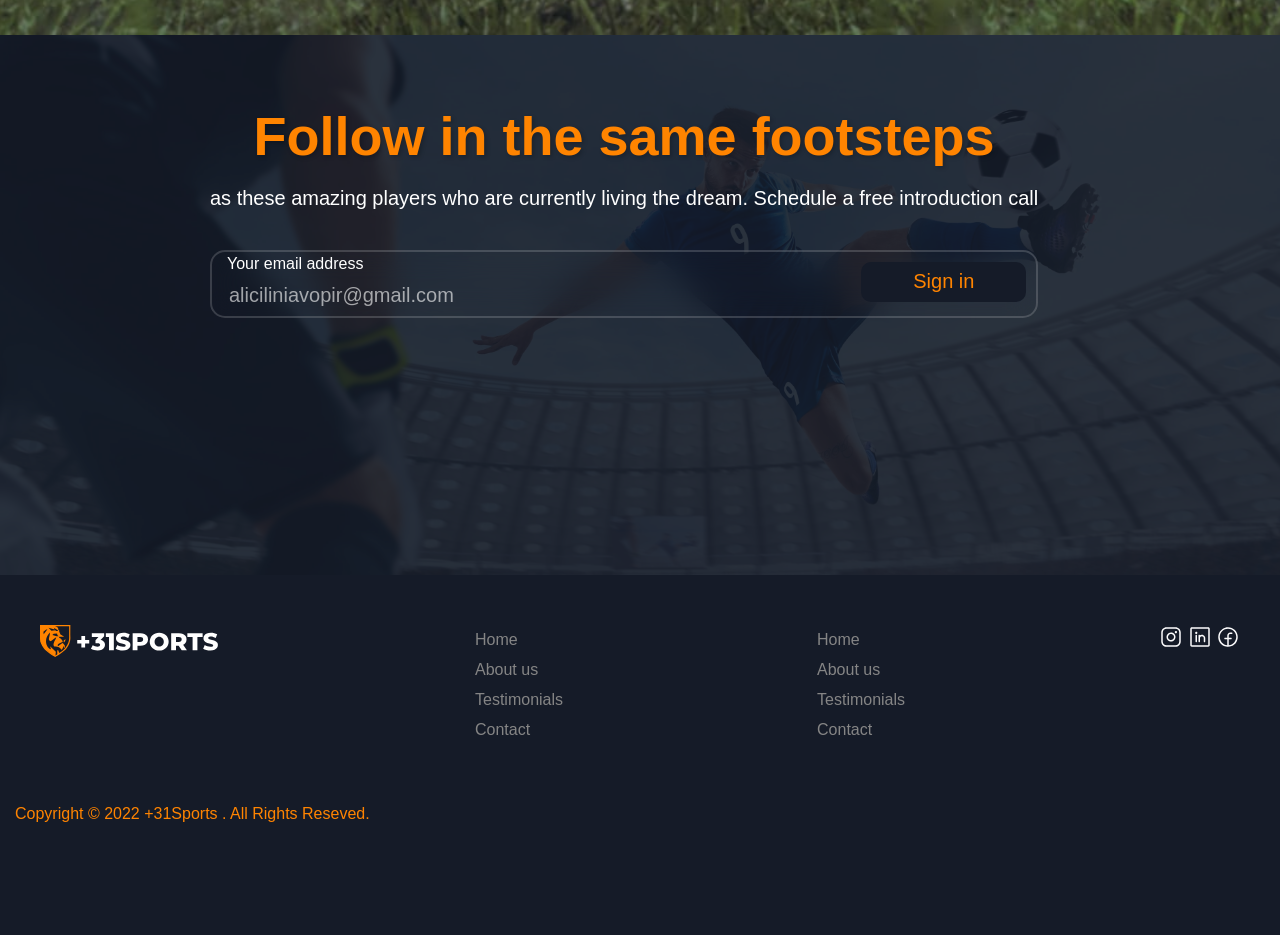
==== commit 9e707d6e: "Yangiladim" ====
--- a/sports.html
+++ b/sports.html
@@ -46,10 +46,12 @@
         </div>
         <main>
             <section class="sec-one">
-                <h1 class="secOne-title">Our process</h1>
-                <p class="secOne-text">Lorem ipsum dolor sit amet, consectetur adipiscing elit, sed do eiusmod tempor
-                    incididunt ut labore
-                    et dolore magna aliqua. Ut enim ad minim veniam, quis nostrud exercitation ullamco</p>
+                <!-- <img class="headIMG" src="./headerImg.jpg" alt="header img"> -->
+                    <h1 class="secOne-title">Our process</h1>
+                    <p class="secOne-text">Lorem ipsum dolor sit amet, consectetur adipiscing elit, sed do eiusmod
+                        tempor
+                        incididunt ut labore
+                        et dolore magna aliqua. Ut enim ad minim veniam, quis nostrud exercitation ullamco</p>
             </section>
             <section class="sec-two">
                 <div class="secTwo-container">
@@ -148,10 +150,45 @@
                 <h1>READY TO START YOUR JOURNEY?</h1>
                 <img src="./futbolchilar.jpg" alt="Futbol o'yinchilari">
             </section>
-            <section  class="sec-five">
-                <h1>Salom dunyo</h1>
+            <section class="sec-five">
+                <img src="./top.jpg" alt="orqaFon">
+                <div class="oldingi">
+                    <h4 class=" title">Follow in the same footsteps</h4>
+                    <p class=" text">as these amazing players who are currently living the dream. Schedule a free
+                        introduction call</p>
+                    <div class="email">
+                        <p class="">Your email address</p>
+                        <input class=" input" placeholder="aliciliniavopir@gmail.com" type="email">
+                        <button>Sign in </button>
+                    </div>
+                </div>
             </section>
         </main>
+        <footer>
+            <div class="con">
+                <div class="logo-bottom">
+                    <img src="./logo.svg" alt="logo">
+                </div>
+                <div class="nav">
+                    <a href="#">Home</a>
+                    <a href="#">About us</a>
+                    <a href="#">Testimonials</a>
+                    <a href="#">Contact</a>
+                </div>
+                <div class="nav">
+                    <a href="#">Home</a>
+                    <a href="#">About us</a>
+                    <a href="#">Testimonials</a>
+                    <a href="#">Contact</a>
+                </div>
+                <div class="tarmoqlar">
+                    <img src="./InstagramLogo.svg" alt="Instagram logosi">
+                    <img src="./LinkedinLogo.svg" alt="linkedin logo">
+                    <img src="./FacebookLogo.svg" alt="Facebook logo">
+                </div>
+            </div>
+            <p class="bottom">Copyright © 2022 +31Sports . All Rights Reseved.</p>
+        </footer>
     </div>
 </body>
 
--- a/sports.css
+++ b/sports.css
@@ -11,7 +11,7 @@
 }
 
 .cont {
-    width: 100vw;
+    width: 1440px;
     display: flex;
     flex-direction: column;
 }
@@ -74,7 +74,7 @@
     background-color: transparent;
     color: rgb(255, 255, 255);
     padding: 8px 20px;
-    font-size: 30px;
+    font-size: 18px;
     font-weight: bold;
     border: 0px solid chartreuse;
 }
@@ -88,12 +88,15 @@
     padding: 10px 20px;
     border-radius: 12px;
     background-color: #FF8400;
-    border: none;
+    border: 2px solid transparent;
+    color: white;
+    font-size: 18px;
+    font-weight: 500;
 }
 
 .head2-nav {
     font-weight: 400;
-    font-size: 22px;
+    font-size: 18px;
     margin: 0px 10px;
     text-align: center;
     text-transform: uppercase;
@@ -194,6 +197,7 @@
     width: 100%;
     height: 100vh;
     overflow: hidden;
+    margin: 0 auto;
 }
 
 .sec-four img {
@@ -204,6 +208,7 @@
     height: 100%;
     object-fit: cover;  
     z-index: 1;
+    opacity: 0.6;
 }
 
 .sec-four h1 {
@@ -217,3 +222,136 @@
     z-index: 2; 
     text-align: center; 
 }
+
+.sec-five{
+    position: relative;
+    width: 100%;
+    height: 60vh;
+    overflow: hidden;
+    margin: 0 auto;
+}
+
+.sec-five img {
+    position: absolute;
+    top: 0;
+    left: 0;
+    width: 100%;
+    height: 60vh;
+    object-fit: cover;  
+    z-index: 1;
+    opacity: 0.1;
+}
+
+.sec-five .oldingi {
+    position: absolute;
+    height: 60vh;
+    padding: 50px 270px;
+    z-index: 2; 
+    text-align: center; 
+}
+
+.title{
+    font-size: 54px;
+    margin: 20px;
+    color: #ff8400;
+    text-shadow: 2px 2px 4px rgba(0, 0, 0, 0.212);
+
+}
+
+.text{
+    margin-top: 10px;
+    font-size: 20px;
+    color: white;
+}
+
+.input{
+    width: 70%;
+    height: 40px;
+    outline: none;
+    display: inline-block;
+    font-size: 20px;
+    padding: 10px 15px;
+    border: 2px solid transparent;
+    background-color: transparent;
+    /* backdrop-filter: blur(15px); */
+    /* border-radius: 100px; */
+    color: white;
+}
+
+.input::placeholder{
+    color: rgba(255, 255, 255, 0.6);
+}
+
+.email{
+    margin-top: 40px;
+    /* display: flex; */
+    text-align: start;
+    /* background-color: #ff8400; */
+    border: 2px solid rgba(255, 255, 255, 0.17);
+    backdrop-filter: blur(15px);
+    background-color: transparent;
+    border-radius: 15px;
+    position: relative;
+}
+
+.email p{
+    margin: 0;
+    padding: 3px 15px;
+    color: white;
+}
+
+.email button{
+    width: 20%;
+    height: 40px;
+    display: inline-block;
+    backdrop-filter: blur(15px);
+    background-color: transparent;
+    border: 2px solid transparent;
+    font-size: 20px;
+    position: absolute;
+    top: 10px;
+    right: 10px;
+    color: #FF8400;
+    background-color: #151B28;
+    border-radius: 10px;
+    transition: 0.8s;
+}
+
+.email button:hover{
+    color: white;
+    background-color: transparent;
+    border: 2px solid #FF8400;
+}
+
+footer{
+    width: 1400px;
+    margin: 0 auto;    
+    height: 40vh;
+    padding: 50px 10px;
+    /* display: flex;
+    justify-content: space-evenly;
+    align-items: stretch; */
+}
+
+footer .con{
+    display: flex;
+    justify-content: space-between  ;
+    /* align-items: center; */
+}
+
+footer .con .nav{
+    display: flex;
+    flex-direction: column;
+}
+
+footer .con .nav a{
+    color: hsla(0, 0%, 52%, 1);
+    text-decoration: none;
+    line-height: 30px;
+}
+
+.bottom{
+    color: #ff8400;
+    padding: 60px 65px;
+    margin: 0;
+}
